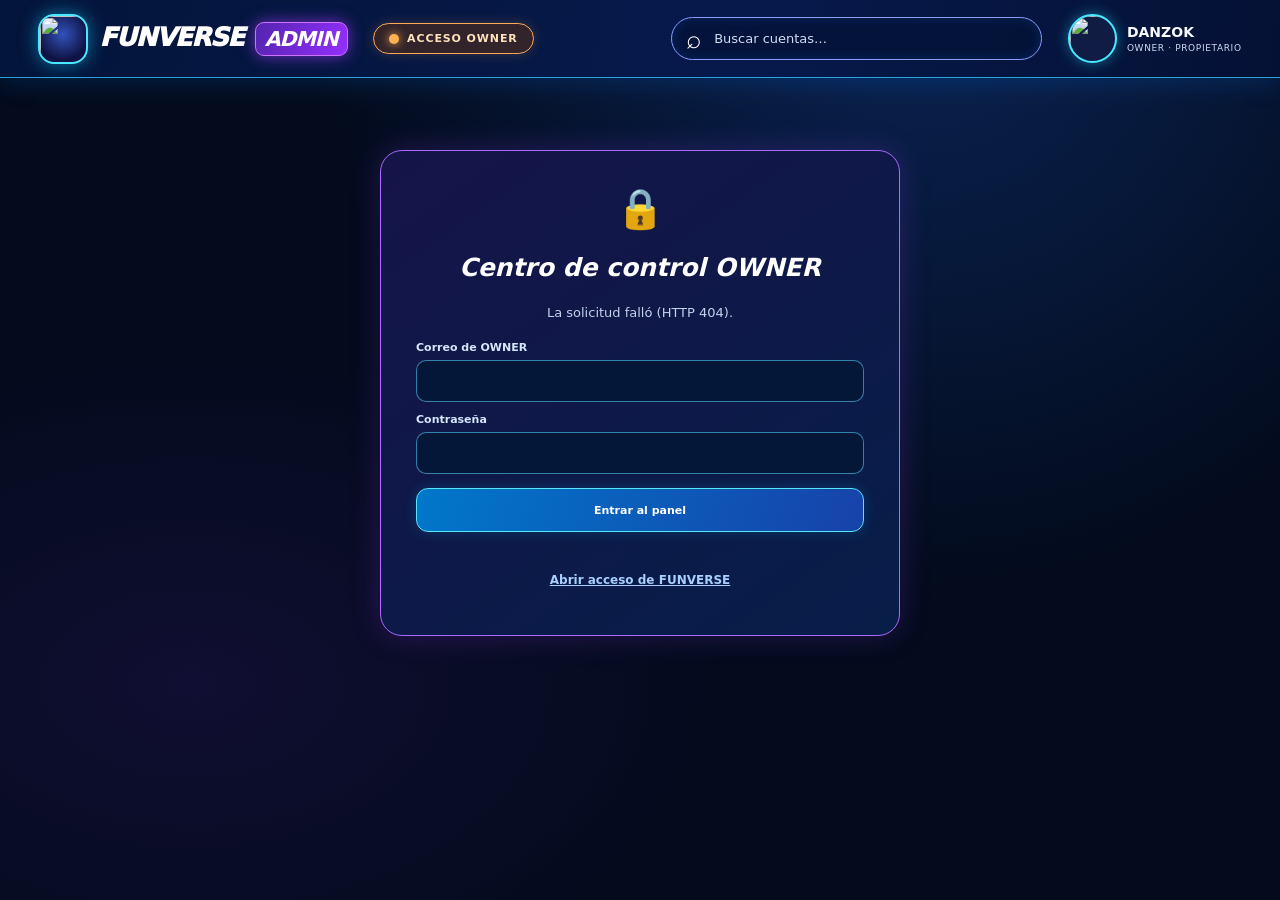
==== admin.html @ 1fafbb7d "Add files via upload" ====
<!doctype html>
<html lang="es">
<head>
  <meta charset="utf-8">
  <meta name="viewport" content="width=device-width, initial-scale=1">
  <meta name="theme-color" content="#071a3a">
  <meta name="description" content="Centro de control privado de FUNVERSE.">
  <title>FUNVERSE ADMIN · Centro de control</title>
  <link rel="icon" href="/assets/funverse-astronaut.svg" type="image/svg+xml">
  <link rel="stylesheet" href="/adminpanelstyle.css">
</head>
<body class="admin-shell">
  <div class="admin-app">
    <header class="admin-topbar">
      <a class="admin-brand" href="/" aria-label="Volver a FUNVERSE">
        <img class="admin-brand-icon" src="/assets/funverse-astronaut.svg" alt="">
        <span class="admin-brand-name">FUNVERSE <b>ADMIN</b></span>
      </a>
      <span class="admin-live-badge" id="admin-live-badge" data-state="locked"><i></i><span id="admin-top-status">ACCESO OWNER</span></span>
      <label class="admin-search"><span aria-hidden="true">⌕</span><input id="admin-search" type="search" placeholder="Buscar cuentas…" autocomplete="off" aria-label="Buscar jugadores"></label>
      <div class="admin-user-chip"><img id="admin-owner-avatar" src="/assets/funverse-astronaut.svg" alt=""><span><b id="admin-owner-name">DANZOK</b><small>OWNER · PROPIETARIO</small></span></div>
    </header>

    <section class="admin-gate" id="admin-gate" hidden>
      <span class="admin-gate-icon" aria-hidden="true">🔒</span>
      <h1>Centro de control OWNER</h1>
      <p id="admin-gate-message">Inicia sesión con la única cuenta propietaria de esta instalación.</p>
      <form class="admin-login-form" id="admin-login-form">
        <label>Correo de OWNER<input name="email" type="email" autocomplete="username" required></label>
        <label>Contraseña<input name="password" type="password" autocomplete="current-password" required></label>
        <label id="admin-login-code-row" hidden>Código de verificación<input name="otp" inputmode="numeric" autocomplete="one-time-code" pattern="[0-9]{6}" maxlength="6"></label>
        <button class="admin-primary-button" type="submit">Entrar al panel</button>
        <p class="admin-login-status" id="admin-login-status" role="status" aria-live="polite"></p>
      </form>
      <a class="admin-back-link" href="/#account-dialog">Abrir acceso de FUNVERSE</a>
    </section>

    <div id="admin-content" hidden>
      <aside class="admin-sidebar">
        <div class="admin-sidebar-logo"><img src="/assets/funverse-astronaut.svg" alt=""><span>FUNVERSE<br><b>CONTROL CENTER</b></span></div>
        <nav class="admin-nav" aria-label="Secciones del panel">
          <button class="is-active" data-admin-jump="overview" type="button"><span>⌂</span> Panel principal</button>
          <button data-admin-jump="players" type="button"><span>♙</span> Jugadores</button>
          <button data-admin-jump="games" type="button"><span>▤</span> Juegos</button>
          <button data-admin-jump="moderation" type="button"><span>⬡</span> Moderación</button>
          <button data-admin-jump="economy" type="button"><span>✦</span> Recompensas</button>
          <button data-admin-jump="events" type="button"><span>⚡</span> Eventos</button>
          <button data-admin-jump="settings" type="button"><span>⚙</span> Apariencia</button>
          <button data-admin-jump="ai" type="button"><span>✧</span> FUNSISTANT</button>
        </nav>
        <div class="admin-sidebar-footer"><span class="admin-sidebar-pulse"></span> Esta instalación es local.<br><small>Solo OWNER puede editarla.</small></div>
      </aside>

      <main class="admin-main">
        <section class="admin-dashboard-section" id="overview">
          <article class="admin-hero-card">
            <div class="admin-hero-copy"><span class="admin-eyebrow">PANEL PRIVADO · NIVEL OWNER</span><h1>Centro de<br><span>control.</span></h1><p>¡Administra tu universo!</p><div class="admin-hero-status" id="admin-status" role="status" aria-live="polite">Verificando la cuenta propietaria…</div></div>
            <span class="admin-hero-orbit" aria-hidden="true">✦</span><img class="admin-hero-avatar" id="admin-hero-avatar" src="/assets/danzok-avatar.png" alt="Avatar de OWNER">
          </article>
          <div class="admin-stat-grid">
            <article class="admin-stat-card"><span>CUENTAS REGISTRADAS</span><b id="admin-users-count">—</b><small id="admin-player-section-count">Cuentas de esta instalación</small></article>
            <article class="admin-stat-card stat-purple"><span>CUENTAS SUSPENDIDAS</span><b id="admin-banned-count">—</b><small>Solo OWNER puede moderar</small></article>
            <article class="admin-stat-card"><span>SITIO WEB</span><b id="admin-site-state">Comprobando</b><small id="admin-web-detail">Node · puerto 3000 · local</small></article>
            <article class="admin-stat-card stat-purple"><span>FUNSISTANT</span><b id="admin-ai-state">Comprobando</b><small id="admin-model-name">FUN 2.1 UNIVERSE</small></article>
          </div>
          <div class="admin-overview-grid">
            <article class="admin-panel-card">
              <div class="admin-panel-title"><span>◉</span><div><h2>Estado de servicios</h2><small>Conexiones locales</small></div></div>
              <div class="admin-health-row"><span class="admin-health-icon">🌐</span><span><b>FUNVERSE</b><small id="admin-web-detail-copy">Servidor local · 127.0.0.1:3000</small></span><i class="admin-health-dot" id="admin-health-dot" data-state="offline"></i></div>
              <div class="admin-health-row"><span class="admin-health-icon">🤖</span><span><b>FUNSISTANT</b><small id="admin-ai-detail">El motor se inicia al usar el chat para evitar congelar la página.</small></span><i class="admin-health-dot" id="admin-ai-health-dot" data-state="offline"></i></div>
              <p class="admin-honesty-note" id="admin-bridge-detail">127.0.0.1:9931 · conexión local</p>
            </article>
            <article class="admin-panel-card admin-quick-card">
              <div class="admin-panel-title"><span>⚡</span><div><h2>Accesos rápidos</h2><small>Herramientas de OWNER</small></div></div>
              <button class="admin-quick-action" data-admin-jump="events" type="button"><span>📣</span> Lanzar anuncio o evento</button>
              <button class="admin-quick-action" data-admin-jump="players" type="button"><span>🛡️</span> Administrar cuentas</button>
              <button class="admin-quick-action" data-admin-jump="ai" type="button"><span>🤖</span> Editar FUNSISTANT</button>
            </article>
            <article class="admin-panel-card admin-active-event">
              <div class="admin-panel-title"><span>✦</span><div><h2>ADMIN ABUSE</h2><small>Evento manual</small></div><span class="admin-event-badge" id="admin-event-badge" data-state="idle">EN ESPERA</span></div>
              <div class="admin-active-event-body"><span class="admin-event-planet" aria-hidden="true">🪐</span><div><b>Evento de FUNVERSE</b><p id="admin-active-event-description">Lanza una sesión cuando quieras desde Eventos.</p></div><button class="admin-outline-button" data-admin-jump="events" type="button">Abrir eventos →</button></div>
            </article>
          </div>
        </section>

        <section class="admin-dashboard-section admin-section" id="players">
          <div class="admin-section-heading"><div><span class="admin-eyebrow">COMUNIDAD FUNVERSE</span><h2>Jugadores</h2></div><span class="admin-section-count" id="admin-player-section-count-copy">Cuentas locales</span></div>
          <article class="admin-panel-card"><div class="admin-panel-title"><span>♙</span><div><h3>Cuentas registradas</h3><small>Puedes suspender o reactivar cuentas desde aquí.</small></div></div><div class="admin-users-list" id="admin-users-list"></div><p class="admin-card-status" id="admin-users-status" role="status" aria-live="polite"></p></article>
        </section>

        <section class="admin-dashboard-section admin-section" id="games">
          <div class="admin-section-heading"><div><span class="admin-eyebrow">MUNDOS DISPONIBLES</span><h2>Juegos</h2></div></div>
          <div class="admin-game-grid"><a href="/#jenga"><span>🧱</span><b>Jenga Cósmico</b><small>Física estable</small></a><a href="/#gato"><span>⭕</span><b>Gato Galáctico</b><small>Estrategia</small></a><a href="/#bloques"><span>🟦</span><b>Bloques Estelares</b><small>Rompecabezas</small></a></div>
        </section>

        <section class="admin-dashboard-section admin-section" id="moderation">
          <div class="admin-section-heading"><div><span class="admin-eyebrow">SEGURIDAD Y BIENESTAR</span><h2>Moderación</h2></div></div>
          <article class="admin-panel-card admin-moderation-note"><span aria-hidden="true">🛡️</span><div><b>Moderación de cuentas locales</b><p>Suspende una cuenta desde Jugadores. La sesión se revoca en esta instalación. No se escanean rostros ni se envían datos a terceros.</p></div><button class="admin-outline-button" data-admin-jump="players" type="button">Ver cuentas →</button></article>
        </section>

        <section class="admin-dashboard-section admin-section" id="economy">
          <div class="admin-section-heading"><div><span class="admin-eyebrow">PROGRESO LOCAL</span><h2>Recompensas</h2></div></div>
          <article class="admin-panel-card admin-economy-note"><span class="admin-detail-icon" aria-hidden="true">✦</span><div><b>Pasaporte y puntos</b><p>Las misiones y recompensas se guardan en el navegador del jugador. No se muestran cifras globales inventadas.</p></div><a class="admin-outline-button" href="/#pasaporte">Abrir pasaporte →</a></article>
        </section>

        <section class="admin-dashboard-section admin-section" id="events">
          <div class="admin-section-heading"><div><span class="admin-eyebrow">EN DIRECTO</span><h2>Eventos y anuncios</h2></div></div>
          <div class="admin-event-grid">
            <article class="admin-panel-card">
              <div class="admin-panel-title"><span>⚡</span><div><h3>ADMIN ABUSE</h3><small>Activa manualmente una sesión</small></div></div>
              <label>Duración<select id="admin-event-duration"><option value="30">30 minutos</option><option value="60" selected>60 minutos</option><option value="90">90 minutos</option></select></label>
              <label>Efecto<select id="admin-event-effect"><option value="confetti">Lluvia de confeti</option><option value="rainbow">Mundo arcoíris</option><option value="big-head">Cabezas grandes</option><option value="spotlight">Luces de fiesta</option><option value="low-gravity">Gravedad lunar</option><option value="super-speed">Supervelocidad</option><option value="giant">Modo gigante</option><option value="mini">Modo mini</option><option value="meteor">Lluvia de meteoros</option><option value="bouncy">Mundo saltarín</option><option value="ufo">Visita OVNI</option><option value="pet-parade">Desfile de mascotas</option><option value="reverse-gravity">Gravedad invertida</option><option value="party-chaos">Caos de fiesta</option><option value="points-rain">Lluvia de puntos</option></select></label>
              <p id="admin-active-event-description-copy">El aviso global de inicio aparece durante 10 segundos.</p>
              <div class="admin-actions"><button class="admin-primary-button" id="admin-event-run" type="button">Iniciar ahora ✦</button><button class="admin-secondary-button" id="admin-event-weekly" type="button">Pausar horario semanal</button></div>
              <p class="admin-card-status" id="admin-event-status" role="status" aria-live="polite">Cargando evento…</p>
            </article>
            <article class="admin-panel-card">
              <div class="admin-panel-title"><span>📣</span><div><h3>Mensaje global</h3><small>El remitente siempre aparece como DANZOK</small></div></div>
              <p>El aviso aparece 10 segundos en las páginas abiertas.</p>
              <label>Mensaje<textarea id="admin-announcement-body" maxlength="260" rows="4" placeholder="Escribe un mensaje para la comunidad…"></textarea></label>
              <div class="admin-actions"><button class="admin-primary-button" id="admin-announcement-publish" type="button">Publicar ↗</button><button class="admin-secondary-button" id="admin-announcement-clear" type="button">Retirar</button></div>
              <p class="admin-card-status" id="admin-announcement-status" role="status" aria-live="polite"></p>
            </article>
          </div>
        </section>

        <section class="admin-dashboard-section admin-section" id="settings">
          <div class="admin-section-heading"><div><span class="admin-eyebrow">PERSONALIZA EL UNIVERSO</span><h2>Apariencia y controles</h2></div></div>
          <article class="admin-panel-card">
            <div class="admin-panel-title"><span>🪐</span><div><h3>Temporada</h3><small>Elige el tema y el mensaje de inicio.</small></div></div>
            <div class="admin-settings-grid">
              <label>Tema<select id="admin-season-month"><option value="auto">Automático · según el mes</option><option value="0">Enero · Reyes Magos</option><option value="1">Febrero · Corazones</option><option value="2">Marzo · Primavera</option><option value="3">Abril · Búsqueda espacial</option><option value="4">Mayo · Aventuras en familia</option><option value="5">Junio · Verano y palmera</option><option value="6">Julio · Universo de verano</option><option value="7">Agosto · Regreso a la Academia</option><option value="8">Septiembre · México</option><option value="9">Octubre · Halloween</option><option value="10">Noviembre · Día de Muertos</option><option value="11">Diciembre · Navidad</option></select></label>
              <label>Título principal<input id="admin-hero-title" maxlength="80"></label>
              <label>Texto de inicio<input id="admin-hero-tagline" maxlength="160"></label>
              <label class="admin-check"><input id="admin-parental-enabled" type="checkbox"> Activar límite diario local</label>
              <label>Tiempo máximo por día<select id="admin-daily-limit"><option value="30">30 minutos</option><option value="60">60 minutos</option><option value="90">90 minutos</option><option value="120">120 minutos</option></select></label>
            </div>
            <p>Estos controles se guardan en esta instalación local y no sustituyen los controles del sistema o de Roblox.</p>
            <div class="admin-actions"><button class="admin-primary-button" id="admin-site-save" type="button">Guardar apariencia ✦</button></div>
            <p class="admin-card-status" id="admin-site-status" role="status" aria-live="polite"></p>
          </article>
        </section>

        <section class="admin-dashboard-section admin-section" id="ai">
          <div class="admin-section-heading"><div><span class="admin-eyebrow">ASISTENTE LOCAL</span><h2>FUNSISTANT</h2></div><a class="admin-outline-button" href="http://127.0.0.1:9931/" target="_blank" rel="noopener noreferrer">Abrir servidor local ↗</a></div>
          <div class="admin-settings-grid">
            <article class="admin-panel-card">
              <div class="admin-panel-title"><span>🤖</span><div><h3>Modelo y perfil</h3><small>Los perfiles cambian instrucciones. Los pesos GGUF se administran en assets.</small></div></div>
              <label>Perfil<select id="admin-ai-profile"><option value="fun-1.0">FUN 1.0</option><option value="fun-2.1-universe">FUN 2.1 UNIVERSE</option></select></label>
              <label>Archivo GGUF<select id="admin-ai-model-file"></select></label>
              <p id="admin-ai-config-note" class="admin-honesty-note">FUN 1.0 y FUN 2.1 son perfiles; para un modelo distinto hace falta otro archivo GGUF.</p>
            </article>
            <article class="admin-panel-card">
              <div class="admin-panel-title"><span>✎</span><div><h3>Personalidad e instrucciones</h3><small>Se aplican a las próximas respuestas.</small></div></div>
              <label for="admin-ai-instructions">Instrucciones de FUNSISTANT</label>
              <textarea id="admin-ai-instructions" maxlength="24000" rows="10"></textarea>
              <div class="admin-actions"><button class="admin-primary-button" id="admin-ai-save" type="button">Guardar instrucciones</button><button class="admin-secondary-button" id="admin-ai-apply" type="button">Guardar y cambiar modelo</button></div>
              <p class="admin-card-status" id="admin-ai-save-status" role="status" aria-live="polite"></p>
            </article>
          </div>
        </section>

        <footer class="admin-section-heading"><a class="admin-back-link" href="/">← Volver a FUNVERSE</a><a class="admin-back-link" href="/chat.html">Abrir chat con FUNSISTANT →</a></footer>
      </main>
    </div>
  </div>
  <script src="/admin.js" defer></script>
</body>
</html>
---- adminpanelstyle.css ----
/* FUNVERSE Admin — neon space control center */
:root {
  --admin-bg: #030b1c;
  --admin-panel: rgba(7, 27, 68, .94);
  --admin-panel-soft: rgba(12, 39, 91, .84);
  --admin-line: rgba(62, 206, 255, .65);
  --admin-cyan: #49e9ff;
  --admin-blue: #168dff;
  --admin-purple: #a348ff;
  --admin-text: #f7f9ff;
  --admin-muted: #b6c9e7;
  --admin-green: #47ff90;
  --admin-shadow: 0 0 25px rgba(0, 198, 255, .18), inset 0 0 22px rgba(22, 126, 255, .08);
}

html { scroll-behavior: smooth; }
body.admin-shell {
  min-width: 320px;
  min-height: 100vh;
  margin: 0;
  color: var(--admin-text);
  background:
    radial-gradient(ellipse at 72% 0%, rgba(22, 79, 180, .35), transparent 38rem),
    radial-gradient(ellipse at 15% 76%, rgba(76, 26, 150, .18), transparent 34rem),
    var(--admin-bg);
  font-family: Inter, "Segoe UI", system-ui, sans-serif;
}
.admin-shell *, .admin-shell *::before, .admin-shell *::after { box-sizing: border-box; }
.admin-app { min-height: 100vh; }
.admin-topbar {
  position: sticky;
  z-index: 20;
  top: 0;
  display: flex;
  min-height: 78px;
  align-items: center;
  gap: clamp(12px, 2vw, 30px);
  padding: 10px clamp(16px, 3vw, 42px);
  border-bottom: 1px solid rgba(45, 200, 255, .8);
  background: linear-gradient(100deg, rgba(4, 21, 59, .98), rgba(7, 25, 76, .97) 58%, rgba(5, 17, 52, .98));
  box-shadow: 0 5px 24px rgba(0, 121, 255, .19);
}
.admin-brand { display: inline-flex; flex: 0 0 auto; align-items: center; gap: 11px; color: white; text-decoration: none; }
.admin-brand-icon {
  display: grid; width: 50px; height: 50px; place-items: center; border: 2px solid var(--admin-cyan); border-radius: 16px;
  color: #fff; background: radial-gradient(circle at 50% 40%, #3152bb, #101444 70%); box-shadow: 0 0 18px #08cfff88; font-size: 27px;
}
.admin-brand-name { font-size: clamp(18px, 2vw, 29px); font-style: italic; font-weight: 950; letter-spacing: -.04em; white-space: nowrap; }
.admin-brand-name b { display: inline-block; margin-left: 3px; padding: 4px 9px; border: 1px solid #cf72ff; border-radius: 9px; color: white; background: linear-gradient(110deg, #5424ae, #952fff); box-shadow: 0 0 15px #a138ffb0; font-size: .8em; }
.admin-live-badge { display: inline-flex; flex: 0 0 auto; align-items: center; gap: 8px; padding: 8px 15px; border: 1px solid #4aff8c; border-radius: 30px; color: white; background: #0b552d8c; box-shadow: 0 0 15px #34ff7955; font-size: 11px; font-weight: 850; letter-spacing: .08em; }
.admin-live-badge i, .admin-sidebar-pulse { width: 10px; height: 10px; border-radius: 50%; background: var(--admin-green); box-shadow: 0 0 12px var(--admin-green); }
.admin-search { display: flex; width: min(390px, 29vw); min-width: 180px; height: 43px; align-items: center; gap: 10px; margin-left: auto; padding: 0 14px; border: 1px solid #8c9cff; border-radius: 26px; background: rgba(3, 18, 53, .7); box-shadow: inset 0 0 12px #137dff30; }
.admin-search span { color: #fff; font-size: 26px; line-height: 1; }
.admin-search input { width: 100%; min-width: 0; border: 0; outline: 0; color: white; background: transparent; font: inherit; font-size: 13px; }
.admin-search input::placeholder { color: #d2ddf3; }
.admin-user-chip { display: flex; flex: 0 0 auto; align-items: center; gap: 10px; }
.admin-user-chip img { width: 49px; height: 49px; border: 2px solid var(--admin-cyan); border-radius: 50%; background: #101c43; object-fit: cover; box-shadow: 0 0 14px #20dfff6e; }
.admin-user-chip span { display: grid; gap: 3px; }
.admin-user-chip b { font-size: 14px; }
.admin-user-chip small { color: #d1d9f4; font-size: 9px; letter-spacing: .07em; }

.admin-sidebar {
  position: fixed;
  z-index: 10;
  top: 78px;
  bottom: 0;
  left: 0;
  display: flex;
  width: 250px;
  flex-direction: column;
  padding: 20px 13px 14px;
  overflow-y: auto;
  border-right: 1px solid #22beff77;
  border-top-right-radius: 24px;
  background: linear-gradient(180deg, rgba(5, 25, 70, .98), rgba(4, 14, 42, .98));
  box-shadow: 8px 0 30px #00102c6e, inset -1px 0 15px #00bfff12;
}
.admin-sidebar-logo { display: flex; min-height: 93px; align-items: center; justify-content: center; gap: 10px; margin-bottom: 14px; color: white; font-size: 15px; font-style: italic; font-weight: 950; line-height: 1.25; }
.admin-sidebar-logo img { width: 73px; height: 73px; filter: drop-shadow(0 0 11px #22d7ff); }
.admin-sidebar-logo b { color: #8beeff; font-size: 9px; letter-spacing: .12em; }
.admin-nav { display: grid; gap: 5px; }
.admin-nav button { display: flex; width: 100%; min-height: 49px; align-items: center; gap: 14px; padding: 9px 13px; border: 1px solid transparent; border-bottom-color: #7daaff2e; border-radius: 12px; color: #e9f0ff; background: transparent; cursor: pointer; text-align: left; font: inherit; font-size: 14px; font-weight: 760; transition: .18s ease; }
.admin-nav button span { display: grid; width: 27px; flex: 0 0 27px; place-items: center; font-size: 22px; filter: drop-shadow(0 0 5px #80dfff); }
.admin-nav button:hover { border-color: #41dfff88; background: #0d3c7a88; }
.admin-nav button.is-active { border-color: var(--admin-cyan); color: white; background: linear-gradient(100deg, #00a8f28c, #712aff9c); box-shadow: 0 0 15px #16ccff99, inset 0 0 10px #ffffff18; }
.admin-sidebar-footer { margin-top: auto; padding: 20px 7px 4px; color: #bcd2f3; font-size: 10px; line-height: 1.8; }
.admin-sidebar-footer small { padding-left: 19px; color: #7fa6d4; }
.admin-sidebar-pulse { display: inline-block; margin-right: 8px; vertical-align: -1px; }

.admin-main { width: calc(100% - 250px); min-height: calc(100vh - 78px); margin-left: 250px; padding: 24px clamp(18px, 2.4vw, 38px) 65px; }
.admin-dashboard-section { width: min(1450px, 100%); margin: 0 auto; scroll-margin-top: 92px; }
.admin-dashboard-section[hidden] { display: none !important; }
.admin-hero-card { position: relative; display: flex; min-height: 235px; align-items: center; justify-content: space-between; overflow: hidden; padding: 27px clamp(25px, 4vw, 65px); border: 1px solid #21bfff; border-radius: 22px; background: radial-gradient(ellipse at 82% 70%, #143f99 0, transparent 29%), radial-gradient(ellipse at 20% 20%, #102c75 0, transparent 38%), linear-gradient(110deg, #061e4b 0%, #0a2c73 52%, #10134a 100%); box-shadow: var(--admin-shadow); }
.admin-hero-card::before, .admin-hero-card::after { position: absolute; content: "✦　·　✧　 ·　✦　 ·　✧"; color: #d9eeff; opacity: .65; pointer-events: none; }
.admin-hero-card::before { top: 24px; right: 20px; font-size: 20px; }
.admin-hero-card::after { right: 40%; bottom: 20px; color: #69eaff; font-size: 15px; }
.admin-hero-copy { position: relative; z-index: 2; }
.admin-eyebrow { color: #87edff; font-size: 10px; font-weight: 900; letter-spacing: .14em; }
.admin-hero-copy h1 { margin: 10px 0 5px; color: white; font-size: clamp(36px, 5vw, 68px); font-style: italic; font-weight: 1000; letter-spacing: -.055em; line-height: .95; text-shadow: 0 4px 0 #177bea, 0 0 23px #34caff92; }
.admin-hero-copy h1 span { color: #d6f8ff; text-shadow: 0 3px 0 #7435ff, 0 0 24px #3ccfffad; }
.admin-hero-copy p { margin: 12px 0 0; color: #e1eeff; font-size: clamp(14px, 1.6vw, 20px); font-weight: 650; font-style: italic; }
.admin-hero-status { width: fit-content; max-width: 100%; margin-top: 13px; padding: 6px 10px; border: 1px solid #64dcff7a; border-radius: 20px; color: #c5f4ff; background: #031742a6; font-size: 10px; }
.admin-hero-avatar { position: absolute; right: clamp(30px, 7vw, 110px); bottom: -42px; width: clamp(190px, 23vw, 300px); height: clamp(235px, 27vw, 345px); object-fit: contain; object-position: bottom; filter: drop-shadow(0 0 19px #20bfff74); }
.admin-hero-orbit { position: absolute; top: 52px; right: 22%; color: #82eaff; font-size: 29px; text-shadow: 0 0 16px white; }

.admin-stat-grid { display: grid; grid-template-columns: repeat(4, minmax(0, 1fr)); gap: 13px; margin: 16px 0; }
.admin-stat-card { position: relative; min-height: 116px; display: flex; flex-direction: column; justify-content: center; overflow: hidden; padding: 15px 20px; border: 1px solid var(--admin-line); border-radius: 18px; background: linear-gradient(135deg, #0758a9, #081b50 72%); box-shadow: 0 0 17px #0cbcff35, inset 0 0 19px #28baff14; }
.admin-stat-card::after { position: absolute; top: -36px; right: -25px; width: 105px; height: 105px; border: 1px solid #65eaff42; border-radius: 50%; content: ""; box-shadow: 0 0 0 15px #1ebcff0d, 0 0 0 31px #1ebcff08; }
.admin-stat-card.stat-purple { border-color: #c65bff; background: linear-gradient(135deg, #5214a6, #15154b 76%); box-shadow: 0 0 18px #ab42ff43, inset 0 0 19px #ba4fff14; }
.admin-stat-card span { position: relative; z-index: 1; color: #d7edff; font-size: 10px; font-weight: 900; letter-spacing: .065em; }
.admin-stat-card b { position: relative; z-index: 1; margin: 5px 0 0; color: white; font-size: clamp(27px, 3vw, 43px); font-style: italic; line-height: 1; text-shadow: 0 0 15px #cbe9ff55; }
.admin-stat-card small { position: relative; z-index: 1; margin-top: 5px; color: #b8d2f3; font-size: 10px; }
.admin-overview-grid { display: grid; grid-template-columns: minmax(0, 1.35fr) minmax(250px, .8fr); gap: 14px; }
.admin-panel-card { min-width: 0; padding: 19px; border: 1px solid var(--admin-line); border-radius: 19px; background: linear-gradient(145deg, rgba(8, 31, 78, .97), rgba(6, 19, 54, .97)); box-shadow: var(--admin-shadow); }
.admin-panel-title { display: flex; align-items: center; gap: 11px; margin: -2px -2px 14px; padding-bottom: 11px; border-bottom: 1px solid #63bfff52; }
.admin-panel-title > span:first-child { color: #73f2ff; font-size: 24px; filter: drop-shadow(0 0 9px #28dfff); }
.admin-panel-title h2, .admin-panel-title h3 { margin: 0; color: white; font-size: clamp(15px, 1.6vw, 20px); font-style: italic; font-weight: 950; letter-spacing: .015em; }
.admin-health-row { display: flex; align-items: center; gap: 12px; padding: 10px 4px; }
.admin-health-row + .admin-health-row { border-top: 1px solid #719ddd2a; }
.admin-health-row > span:last-child { display: grid; gap: 4px; }
.admin-health-row b { font-size: 13px; }
.admin-health-row small { color: var(--admin-muted); font-size: 10px; }
.admin-health-dot { width: 13px; height: 13px; flex: 0 0 13px; border-radius: 50%; background: #ffd04f; box-shadow: 0 0 12px #ffd04f; }
.admin-health-dot[data-state="online"] { background: var(--admin-green); box-shadow: 0 0 12px var(--admin-green); }
.admin-health-dot[data-state="offline"] { background: #ff536e; box-shadow: 0 0 12px #ff536e; }
.admin-health-icon { display: grid; width: 25px; place-items: center; font-size: 20px; }
.admin-honesty-note { margin: 9px 0 0; color: #9ebbe1; font-size: 10px; line-height: 1.6; }
.admin-quick-card { display: grid; grid-template-columns: 1fr 1fr; gap: 9px; align-content: start; }
.admin-quick-card .admin-panel-title { grid-column: 1 / -1; }
.admin-quick-action { min-height: 59px; display: flex; align-items: center; gap: 9px; padding: 10px; border: 1px solid #37ceff; border-radius: 13px; color: white; background: linear-gradient(120deg, #075ba9, #112d73); box-shadow: 0 0 12px #18cfff25; cursor: pointer; font: inherit; font-size: 11px; font-weight: 850; text-align: left; }
.admin-quick-action:hover { transform: translateY(-1px); box-shadow: 0 0 18px #19d7ff72; }
.admin-quick-action span { font-size: 21px; }
.admin-active-event { margin-top: 14px; padding-bottom: 13px; }
.admin-active-event .admin-panel-title { margin-bottom: 10px; }
.admin-event-badge { margin-left: auto; padding: 6px 11px; border: 1px solid #ffd261; border-radius: 18px; color: #ffe89d; background: #88600035; font-size: 9px; font-style: normal; font-weight: 900; }
.admin-event-badge[data-state="active"] { border-color: #51ff9a; color: #a4ffbd; background: #0e773d60; box-shadow: 0 0 12px #4aff8a53; }
.admin-active-event-body { display: flex; align-items: center; gap: 15px; }
.admin-event-planet { display: grid; width: 94px; height: 75px; flex: 0 0 94px; place-items: center; border-radius: 50%; background: radial-gradient(circle, #164bcc, #071643 70%); font-size: 49px; filter: drop-shadow(0 0 14px #4bcfff); }
.admin-active-event-body > div:nth-child(2) { flex: 1; }
.admin-active-event-body b { color: #fff; font-size: 17px; font-style: italic; }
.admin-active-event-body p { margin: 6px 0 0; color: #c0d5f2; font-size: 11px; }

.admin-section { padding-top: 34px; }
.admin-section-heading { display: flex; align-items: end; justify-content: space-between; gap: 16px; margin: 0 0 13px; }
.admin-section-heading h2 { margin: 4px 0 0; color: #fff; font-size: clamp(26px, 3vw, 38px); font-style: italic; font-weight: 950; text-shadow: 0 0 15px #24beff5c; }
.admin-section-count { padding: 7px 11px; border: 1px solid #4ccfff72; border-radius: 20px; color: #c5f4ff; background: #06204e; font-size: 10px; }
.admin-panel-card > p { color: #bdd0e9; font-size: 12px; line-height: 1.6; }
.admin-users-list { display: grid; gap: 8px; margin-top: 13px; }
.admin-user-row { display: flex; min-height: 70px; align-items: center; gap: 12px; padding: 9px 12px; border: 1px solid #5baaff56; border-radius: 14px; background: linear-gradient(100deg, #0a3671a8, #091a47); }
.admin-user-row[hidden] { display: none !important; }
.admin-user-row img { width: 49px; height: 49px; flex: 0 0 49px; border: 1px solid var(--admin-cyan); border-radius: 50%; background: #11254c; object-fit: cover; }
.admin-user-identity { display: grid; min-width: 0; flex: 1; gap: 3px; }
.admin-user-identity b { overflow: hidden; color: #fff; font-size: 13px; text-overflow: ellipsis; white-space: nowrap; }
.admin-user-identity small { overflow: hidden; color: #a9c5e9; font-size: 10px; text-overflow: ellipsis; white-space: nowrap; }
.admin-user-identity .admin-user-active { color: #6effa1; }
.admin-user-identity .admin-user-banned { color: #ff9cab; }
.admin-empty { padding: 17px; border: 1px dashed #53cfff77; border-radius: 12px; color: var(--admin-muted); text-align: center; }
.admin-primary-button, .admin-secondary-button, .admin-ban-button, .admin-outline-button { display: inline-flex; min-height: 40px; align-items: center; justify-content: center; gap: 7px; padding: 9px 15px; border: 1px solid #54e7ff; border-radius: 12px; color: white; background: linear-gradient(110deg, #0078ca, #1742aa); box-shadow: 0 0 13px #00bfff2d; cursor: pointer; text-decoration: none; font: inherit; font-size: 11px; font-weight: 850; }
.admin-primary-button:hover, .admin-secondary-button:hover, .admin-outline-button:hover { filter: brightness(1.16); box-shadow: 0 0 17px #18d3ff77; }
.admin-secondary-button { border-color: #b87bff; background: linear-gradient(110deg, #5024ac, #7316a7); }
.admin-ban-button { min-height: 34px; border-color: #ff6686; background: #791831; font-size: 10px; }
.admin-outline-button { border-color: #a578ff; background: #371c79; white-space: nowrap; }
.admin-actions { display: flex; flex-wrap: wrap; gap: 9px; margin-top: 14px; }
.admin-card-status { min-height: 17px; margin: 10px 0 0; padding: 9px 11px; border: 1px solid #41bfff32; border-radius: 10px; color: #bdeeff; background: #031431; font-size: 10px; line-height: 1.45; }
.admin-card-status[data-state="error"] { border-color: #ff7188a8; color: #ffbdc8; background: #3a1223; }
.admin-server-details { display: grid; grid-template-columns: repeat(2, minmax(0, 1fr)); gap: 17px; }
.admin-server-details > div { display: grid; grid-template-columns: 42px 1fr; align-items: center; gap: 4px 10px; padding: 15px; border: 1px solid #46d2ff62; border-radius: 14px; background: #092658; }
.admin-detail-icon { grid-row: span 2; color: #6eeaff; font-size: 26px; }
.admin-server-details b { font-size: 12px; }
.admin-server-details small { color: var(--admin-muted); font-size: 10px; }
.admin-server-details > p { grid-column: 1 / -1; margin: 0; }
.admin-game-grid { display: grid; grid-template-columns: repeat(3, minmax(0, 1fr)); gap: 12px; }
.admin-game-grid a { display: grid; min-height: 112px; align-content: center; justify-items: center; gap: 6px; padding: 13px; border: 1px solid #49d4ff; border-radius: 16px; color: white; background: linear-gradient(145deg, #0a4381, #11174d); box-shadow: var(--admin-shadow); text-align: center; text-decoration: none; }
.admin-game-grid a:hover { transform: translateY(-2px); box-shadow: 0 0 19px #23d6ff69; }
.admin-game-grid a span { font-size: 27px; }
.admin-game-grid a b { font-size: 12px; }
.admin-game-grid a small { color: var(--admin-muted); font-size: 10px; }
.admin-moderation-note, .admin-economy-note { display: flex; align-items: center; gap: 16px; }
.admin-moderation-note > span, .admin-economy-note > .admin-detail-icon { font-size: 35px; }
.admin-moderation-note > div, .admin-economy-note > div { flex: 1; }
.admin-moderation-note b, .admin-economy-note b { color: white; font-size: 14px; }
.admin-moderation-note p, .admin-economy-note p { margin: 6px 0 0; color: var(--admin-muted); font-size: 11px; line-height: 1.6; }
.admin-event-grid, .admin-settings-grid { display: grid; grid-template-columns: repeat(2, minmax(0, 1fr)); align-items: start; gap: 14px; }
.admin-panel-card label { display: grid; gap: 6px; margin-top: 13px; color: #d6e6fa; font-size: 11px; font-weight: 700; }
.admin-panel-card input:not([type="checkbox"]), .admin-panel-card textarea, .admin-panel-card select { width: 100%; min-height: 40px; padding: 10px 12px; border: 1px solid #4bbdeca3; border-radius: 10px; outline: none; color: white; background: #041738; font: inherit; font-size: 12px; }
.admin-panel-card textarea { min-height: 78px; resize: vertical; }
.admin-panel-card input:focus, .admin-panel-card textarea:focus, .admin-panel-card select:focus { border-color: #a66cff; box-shadow: 0 0 0 3px #9e54ff30; }
.admin-panel-card select option { color: white; background: #071a3a; }
.admin-panel-card .admin-check { display: flex; align-items: center; gap: 9px; }
.admin-check input { width: 17px; height: 17px; accent-color: #40e4ff; }
.admin-gate { width: min(520px, 100%); margin: 8vh auto; padding: 35px; border: 1px solid #aa69ff; border-radius: 22px; background: linear-gradient(145deg, #151448, #071e49); box-shadow: 0 0 30px #a43dff38; text-align: center; }
.admin-gate[hidden], #admin-content[hidden] { display: none !important; }
.admin-gate-icon { font-size: 39px; }
.admin-gate h1 { color: #fff; font-size: 25px; font-style: italic; }
.admin-gate p { color: #c1d2ed; font-size: 13px; line-height: 1.6; }
.admin-gate-button, .admin-back-link { display: block; width: fit-content; margin: 13px auto; color: #fff; font-size: 12px; font-weight: 800; }
.admin-gate-button { padding: 11px 15px; border: 1px solid var(--admin-cyan); border-radius: 11px; background: #064e91; text-decoration: none; }
.admin-back-link { color: #a8cfff; }
.admin-login-form { display: grid; gap: 11px; margin: 18px auto 8px; text-align: left; }
.admin-login-form label { display: grid; gap: 6px; color: #d6e6fa; font-size: 11px; font-weight: 750; }
.admin-login-form input { width: 100%; min-height: 42px; padding: 10px 12px; border: 1px solid #4bbdeca3; border-radius: 10px; outline: none; color: white; background: #041738; font: inherit; font-size: 13px; }
.admin-login-form input:focus { border-color: #a66cff; box-shadow: 0 0 0 3px #9e54ff30; }
.admin-login-form .admin-primary-button { width: 100%; min-height: 44px; margin-top: 3px; }
.admin-login-status { min-height: 17px; margin: 0; color: #bdeeff; font-size: 11px; line-height: 1.45; text-align: center; }
.admin-login-status[data-state="error"] { color: #ffbdc8; }

@media (max-width: 1120px) {
  .admin-sidebar { width: 220px; }
  .admin-main { width: calc(100% - 220px); margin-left: 220px; padding-inline: 18px; }
  .admin-stat-grid { grid-template-columns: repeat(2, minmax(0, 1fr)); }
  .admin-hero-avatar { right: 18px; opacity: .82; }
  .admin-hero-copy { max-width: 65%; }
  .admin-live-badge { display: none; }
}
@media (max-width: 760px) {
  .admin-topbar { min-height: 68px; gap: 10px; padding: 8px 12px; }
  .admin-brand-icon { width: 40px; height: 40px; font-size: 22px; }
  .admin-brand-name { font-size: 17px; }
  .admin-brand-name b { padding: 3px 6px; }
  .admin-search { width: auto; min-width: 0; height: 38px; flex: 1; margin-left: auto; padding-inline: 9px; }
  .admin-search input { font-size: 11px; }
  .admin-search span { font-size: 22px; }
  .admin-user-chip { gap: 0; }
  .admin-user-chip img { width: 39px; height: 39px; }
  .admin-user-chip span { display: none; }
  .admin-sidebar { position: sticky; top: 68px; bottom: auto; width: 100%; height: auto; max-height: none; padding: 0 8px; overflow: visible; border: 0; border-bottom: 1px solid #2bcaff75; border-radius: 0; box-shadow: 0 6px 17px #020a20a6; }
  .admin-sidebar-logo, .admin-sidebar-footer { display: none; }
  .admin-nav { display: flex; gap: 4px; padding: 7px 0; overflow-x: auto; scrollbar-width: thin; }
  .admin-nav button { width: auto; min-width: max-content; min-height: 38px; gap: 6px; padding: 6px 9px; border: 1px solid #58cfff3b; border-radius: 10px; font-size: 10px; }
  .admin-nav button span { width: 19px; flex-basis: 19px; font-size: 15px; }
  .admin-main { width: 100%; min-height: calc(100vh - 112px); margin: 0; padding: 14px 12px 45px; }
  .admin-hero-card { min-height: 205px; padding: 22px 17px; }
  .admin-hero-copy { max-width: 72%; }
  .admin-hero-copy h1 { font-size: clamp(34px, 9vw, 53px); }
  .admin-hero-copy p { max-width: 240px; font-size: 13px; }
  .admin-hero-avatar { right: -14px; bottom: -21px; width: 175px; height: 220px; opacity: .68; }
  .admin-hero-orbit { right: 25%; top: 30px; }
  .admin-stat-grid { gap: 8px; margin: 10px 0; }
  .admin-stat-card { min-height: 94px; padding: 11px; border-radius: 14px; }
  .admin-stat-card span { font-size: 8px; }
  .admin-stat-card b { font-size: 27px; }
  .admin-stat-card small { font-size: 9px; }
  .admin-overview-grid, .admin-event-grid, .admin-settings-grid { grid-template-columns: 1fr; }
  .admin-quick-card { grid-template-columns: 1fr 1fr; }
  .admin-active-event-body { flex-wrap: wrap; }
  .admin-event-planet { width: 57px; height: 57px; flex-basis: 57px; font-size: 34px; }
  .admin-active-event-body b { font-size: 14px; }
  .admin-active-event-body > .admin-outline-button { margin-left: auto; }
  .admin-section { padding-top: 25px; }
  .admin-game-grid { grid-template-columns: repeat(2, minmax(0, 1fr)); }
  .admin-moderation-note, .admin-economy-note { align-items: flex-start; flex-wrap: wrap; }
  .admin-moderation-note > .admin-outline-button { margin-left: 48px; }
}
@media (max-width: 430px) {
  .admin-brand-name { font-size: 14px; }
  .admin-brand-icon { width: 34px; height: 34px; }
  .admin-search { max-width: 130px; }
  .admin-search input::placeholder { color: transparent; }
  .admin-hero-card { min-height: 185px; }
  .admin-hero-copy { max-width: 80%; }
  .admin-hero-avatar { right: -32px; width: 150px; opacity: .52; }
  .admin-hero-copy h1 { font-size: 32px; }
  .admin-panel-card { padding: 14px; }
  .admin-quick-action { min-height: 53px; padding: 8px; font-size: 10px; }
  .admin-server-details { grid-template-columns: 1fr; }
  .admin-server-details > p { grid-column: auto; }
}
@media (prefers-reduced-motion: reduce) {
  .admin-shell *, .admin-shell *::before, .admin-shell *::after { scroll-behavior: auto !important; transition-duration: .01ms !important; animation-duration: .01ms !important; }
}
.admin-user-identity .admin-user-role { color: #b9a5ff; font-size: 8px; font-weight: 800; letter-spacing: .05em; }.admin-shell [hidden] { display: none !important; }.admin-live-badge[data-state="locked"] { border-color: #ffaa54; color: #ffe2bb; background: #61301180; box-shadow: 0 0 12px #ff9d3838; }
.admin-live-badge[data-state="locked"] i { background: #ffb154; box-shadow: 0 0 10px #ffad4e; }
.admin-live-badge[data-state="offline"] { border-color: #ff708b; color: #ffd0d8; background: #58132699; box-shadow: 0 0 12px #ff5d7838; }
.admin-live-badge[data-state="offline"] i { background: #ff708b; box-shadow: 0 0 10px #ff708b; }
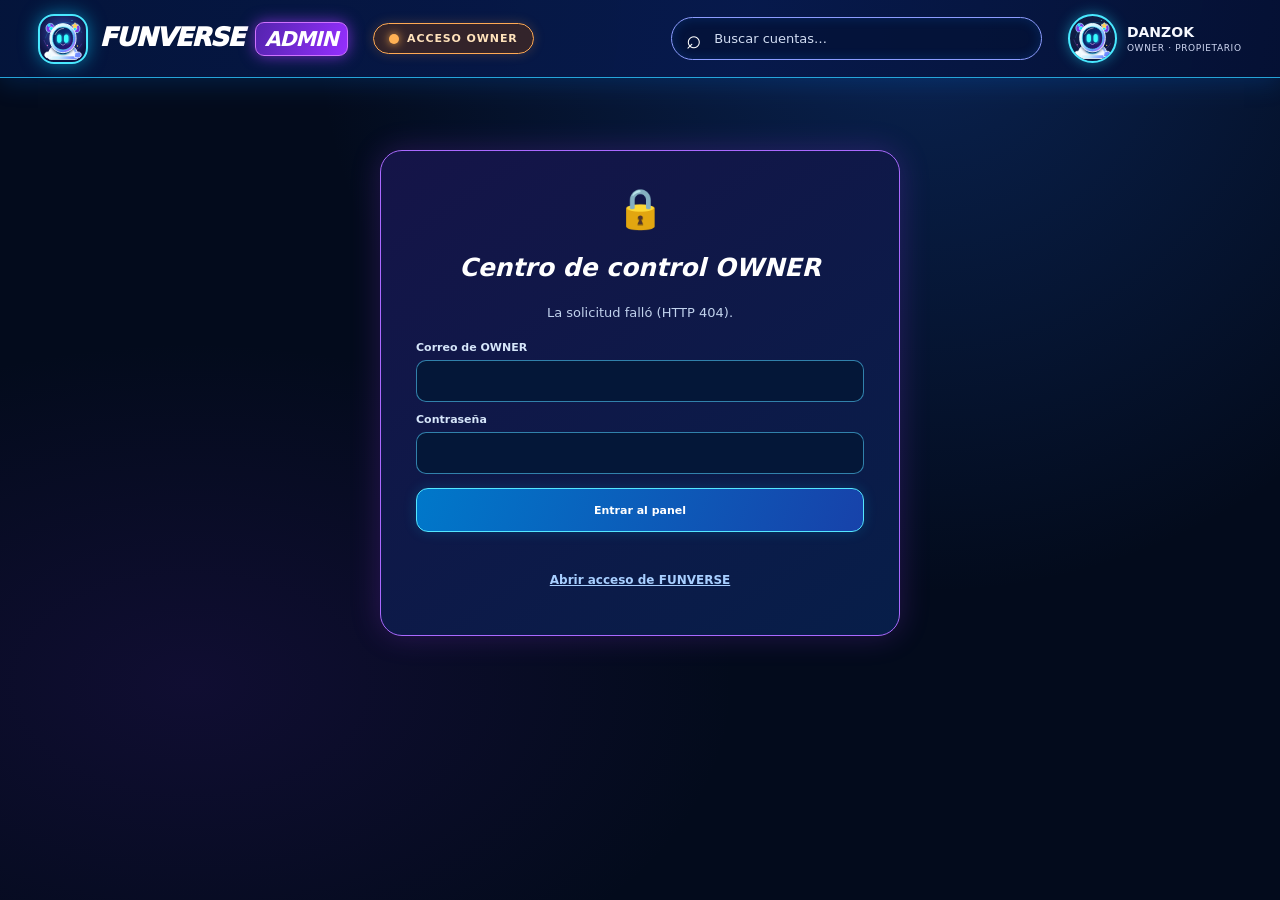
==== commit 13a30c95: "Remove local AI integration and keep FUNVERSE offline-ready" ====
--- a/admin.html
+++ b/admin.html
@@ -46,7 +46,7 @@
           <button data-admin-jump="economy" type="button"><span>✦</span> Recompensas</button>
           <button data-admin-jump="events" type="button"><span>⚡</span> Eventos</button>
           <button data-admin-jump="settings" type="button"><span>⚙</span> Apariencia</button>
-          <button data-admin-jump="ai" type="button"><span>✧</span> FUNSISTANT</button>
+
         </nav>
         <div class="admin-sidebar-footer"><span class="admin-sidebar-pulse"></span> Esta instalación es local.<br><small>Solo OWNER puede editarla.</small></div>
       </aside>
@@ -61,20 +61,20 @@
             <article class="admin-stat-card"><span>CUENTAS REGISTRADAS</span><b id="admin-users-count">—</b><small id="admin-player-section-count">Cuentas de esta instalación</small></article>
             <article class="admin-stat-card stat-purple"><span>CUENTAS SUSPENDIDAS</span><b id="admin-banned-count">—</b><small>Solo OWNER puede moderar</small></article>
             <article class="admin-stat-card"><span>SITIO WEB</span><b id="admin-site-state">Comprobando</b><small id="admin-web-detail">Node · puerto 3000 · local</small></article>
-            <article class="admin-stat-card stat-purple"><span>FUNSISTANT</span><b id="admin-ai-state">Comprobando</b><small id="admin-model-name">FUN 2.1 UNIVERSE</small></article>
+
           </div>
           <div class="admin-overview-grid">
             <article class="admin-panel-card">
               <div class="admin-panel-title"><span>◉</span><div><h2>Estado de servicios</h2><small>Conexiones locales</small></div></div>
               <div class="admin-health-row"><span class="admin-health-icon">🌐</span><span><b>FUNVERSE</b><small id="admin-web-detail-copy">Servidor local · 127.0.0.1:3000</small></span><i class="admin-health-dot" id="admin-health-dot" data-state="offline"></i></div>
-              <div class="admin-health-row"><span class="admin-health-icon">🤖</span><span><b>FUNSISTANT</b><small id="admin-ai-detail">El motor se inicia al usar el chat para evitar congelar la página.</small></span><i class="admin-health-dot" id="admin-ai-health-dot" data-state="offline"></i></div>
-              <p class="admin-honesty-note" id="admin-bridge-detail">127.0.0.1:9931 · conexión local</p>
+
+
             </article>
             <article class="admin-panel-card admin-quick-card">
               <div class="admin-panel-title"><span>⚡</span><div><h2>Accesos rápidos</h2><small>Herramientas de OWNER</small></div></div>
               <button class="admin-quick-action" data-admin-jump="events" type="button"><span>📣</span> Lanzar anuncio o evento</button>
               <button class="admin-quick-action" data-admin-jump="players" type="button"><span>🛡️</span> Administrar cuentas</button>
-              <button class="admin-quick-action" data-admin-jump="ai" type="button"><span>🤖</span> Editar FUNSISTANT</button>
+
             </article>
             <article class="admin-panel-card admin-active-event">
               <div class="admin-panel-title"><span>✦</span><div><h2>ADMIN ABUSE</h2><small>Evento manual</small></div><span class="admin-event-badge" id="admin-event-badge" data-state="idle">EN ESPERA</span></div>
@@ -141,26 +141,7 @@
           </article>
         </section>
 
-        <section class="admin-dashboard-section admin-section" id="ai">
-          <div class="admin-section-heading"><div><span class="admin-eyebrow">ASISTENTE LOCAL</span><h2>FUNSISTANT</h2></div><a class="admin-outline-button" href="http://127.0.0.1:9931/" target="_blank" rel="noopener noreferrer">Abrir servidor local ↗</a></div>
-          <div class="admin-settings-grid">
-            <article class="admin-panel-card">
-              <div class="admin-panel-title"><span>🤖</span><div><h3>Modelo y perfil</h3><small>Los perfiles cambian instrucciones. Los pesos GGUF se administran en assets.</small></div></div>
-              <label>Perfil<select id="admin-ai-profile"><option value="fun-1.0">FUN 1.0</option><option value="fun-2.1-universe">FUN 2.1 UNIVERSE</option></select></label>
-              <label>Archivo GGUF<select id="admin-ai-model-file"></select></label>
-              <p id="admin-ai-config-note" class="admin-honesty-note">FUN 1.0 y FUN 2.1 son perfiles; para un modelo distinto hace falta otro archivo GGUF.</p>
-            </article>
-            <article class="admin-panel-card">
-              <div class="admin-panel-title"><span>✎</span><div><h3>Personalidad e instrucciones</h3><small>Se aplican a las próximas respuestas.</small></div></div>
-              <label for="admin-ai-instructions">Instrucciones de FUNSISTANT</label>
-              <textarea id="admin-ai-instructions" maxlength="24000" rows="10"></textarea>
-              <div class="admin-actions"><button class="admin-primary-button" id="admin-ai-save" type="button">Guardar instrucciones</button><button class="admin-secondary-button" id="admin-ai-apply" type="button">Guardar y cambiar modelo</button></div>
-              <p class="admin-card-status" id="admin-ai-save-status" role="status" aria-live="polite"></p>
-            </article>
-          </div>
-        </section>
-
-        <footer class="admin-section-heading"><a class="admin-back-link" href="/">← Volver a FUNVERSE</a><a class="admin-back-link" href="/chat.html">Abrir chat con FUNSISTANT →</a></footer>
+        <footer class="admin-section-heading"><a class="admin-back-link" href="/">← Volver a FUNVERSE</a></footer>
       </main>
     </div>
   </div>
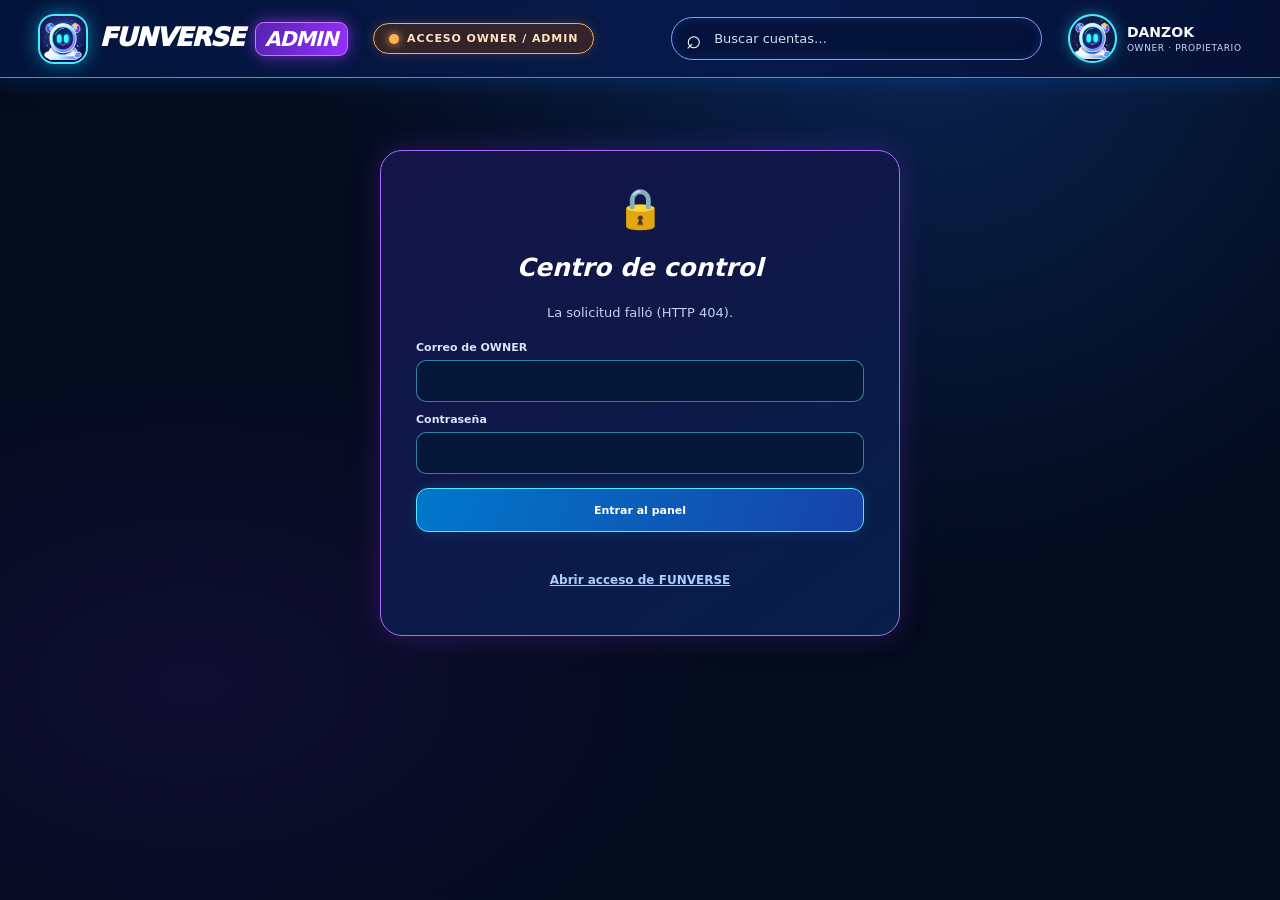
==== commit 655167d7: "Make chat functional and add admin event controls" ====
--- a/admin.html
+++ b/admin.html
@@ -16,15 +16,15 @@
         <img class="admin-brand-icon" src="/assets/funverse-astronaut.svg" alt="">
         <span class="admin-brand-name">FUNVERSE <b>ADMIN</b></span>
       </a>
-      <span class="admin-live-badge" id="admin-live-badge" data-state="locked"><i></i><span id="admin-top-status">ACCESO OWNER</span></span>
+      <span class="admin-live-badge" id="admin-live-badge" data-state="locked"><i></i><span id="admin-top-status">ACCESO OWNER / ADMIN</span></span>
       <label class="admin-search"><span aria-hidden="true">⌕</span><input id="admin-search" type="search" placeholder="Buscar cuentas…" autocomplete="off" aria-label="Buscar jugadores"></label>
-      <div class="admin-user-chip"><img id="admin-owner-avatar" src="/assets/funverse-astronaut.svg" alt=""><span><b id="admin-owner-name">DANZOK</b><small>OWNER · PROPIETARIO</small></span></div>
+      <div class="admin-user-chip"><img id="admin-owner-avatar" src="/assets/funverse-astronaut.svg" alt=""><span><b id="admin-owner-name">DANZOK</b><small id="admin-role-label">OWNER · PROPIETARIO</small></span></div>
     </header>
 
     <section class="admin-gate" id="admin-gate" hidden>
       <span class="admin-gate-icon" aria-hidden="true">🔒</span>
-      <h1>Centro de control OWNER</h1>
-      <p id="admin-gate-message">Inicia sesión con la única cuenta propietaria de esta instalación.</p>
+      <h1>Centro de control</h1>
+      <p id="admin-gate-message">Inicia sesión con tu cuenta OWNER o ADMIN.</p>
       <form class="admin-login-form" id="admin-login-form">
         <label>Correo de OWNER<input name="email" type="email" autocomplete="username" required></label>
         <label>Contraseña<input name="password" type="password" autocomplete="current-password" required></label>
@@ -43,6 +43,7 @@
           <button data-admin-jump="players" type="button"><span>♙</span> Jugadores</button>
           <button data-admin-jump="games" type="button"><span>▤</span> Juegos</button>
           <button data-admin-jump="moderation" type="button"><span>⬡</span> Moderación</button>
+          <button data-admin-jump="reports" type="button"><span>⚑</span> Denuncias</button>
           <button data-admin-jump="economy" type="button"><span>✦</span> Recompensas</button>
           <button data-admin-jump="events" type="button"><span>⚡</span> Eventos</button>
           <button data-admin-jump="settings" type="button"><span>⚙</span> Apariencia</button>
@@ -85,7 +86,7 @@
 
         <section class="admin-dashboard-section admin-section" id="players">
           <div class="admin-section-heading"><div><span class="admin-eyebrow">COMUNIDAD FUNVERSE</span><h2>Jugadores</h2></div><span class="admin-section-count" id="admin-player-section-count-copy">Cuentas locales</span></div>
-          <article class="admin-panel-card"><div class="admin-panel-title"><span>♙</span><div><h3>Cuentas registradas</h3><small>Puedes suspender o reactivar cuentas desde aquí.</small></div></div><div class="admin-users-list" id="admin-users-list"></div><p class="admin-card-status" id="admin-users-status" role="status" aria-live="polite"></p></article>
+          <article class="admin-panel-card"><div class="admin-panel-title"><span>♙</span><div><h3>Cuentas registradas</h3><small>ADMIN puede consultar las cuentas. Solo OWNER suspende y cambia roles.</small></div></div><div class="admin-users-list" id="admin-users-list"></div><p class="admin-card-status" id="admin-users-status" role="status" aria-live="polite"></p></article>
         </section>
 
         <section class="admin-dashboard-section admin-section" id="games">
@@ -95,12 +96,17 @@
 
         <section class="admin-dashboard-section admin-section" id="moderation">
           <div class="admin-section-heading"><div><span class="admin-eyebrow">SEGURIDAD Y BIENESTAR</span><h2>Moderación</h2></div></div>
-          <article class="admin-panel-card admin-moderation-note"><span aria-hidden="true">🛡️</span><div><b>Moderación de cuentas locales</b><p>Suspende una cuenta desde Jugadores. La sesión se revoca en esta instalación. No se escanean rostros ni se envían datos a terceros.</p></div><button class="admin-outline-button" data-admin-jump="players" type="button">Ver cuentas →</button></article>
+          <article class="admin-panel-card admin-moderation-note"><span aria-hidden="true">🛡️</span><div><b>Seguridad y revisión</b><p>OWNER y ADMIN revisan las denuncias. Solo OWNER puede suspender cuentas o cambiar sus roles.</p></div><button class="admin-outline-button" data-admin-jump="reports" type="button">Revisar denuncias →</button></article>
+        </section>
+
+        <section class="admin-dashboard-section admin-section" id="reports">
+          <div class="admin-section-heading"><div><span class="admin-eyebrow">REPORTES DE LA COMUNIDAD</span><h2>Denuncias</h2></div><span class="admin-section-count" id="admin-report-count">0 pendientes</span></div>
+          <article class="admin-panel-card"><div class="admin-panel-title"><span>⚑</span><div><h3>Revisión de denuncias</h3><small>OWNER y ADMIN pueden revisar y actualizar el estado.</small></div></div><div class="admin-reports-list" id="admin-reports-list"></div><p class="admin-card-status" id="admin-reports-status" role="status" aria-live="polite"></p></article>
         </section>
 
         <section class="admin-dashboard-section admin-section" id="economy">
           <div class="admin-section-heading"><div><span class="admin-eyebrow">PROGRESO LOCAL</span><h2>Recompensas</h2></div></div>
-          <article class="admin-panel-card admin-economy-note"><span class="admin-detail-icon" aria-hidden="true">✦</span><div><b>Pasaporte y puntos</b><p>Las misiones y recompensas se guardan en el navegador del jugador. No se muestran cifras globales inventadas.</p></div><a class="admin-outline-button" href="/#pasaporte">Abrir pasaporte →</a></article>
+          <article class="admin-panel-card admin-global-reward-card"><div class="admin-panel-title"><span>🎁</span><div><h3>Regalo global de XP</h3><small>Se acredita en las cuentas registradas y aparece en su pasaporte.</small></div></div><div class="admin-global-reward-controls"><label for="admin-global-reward-amount">XP por cuenta<input id="admin-global-reward-amount" type="number" min="1" max="100000" step="1" value="100"></label><button class="admin-primary-button" id="admin-global-reward-send" type="button">Regalar a todos ✦</button></div><p class="admin-card-status" id="admin-global-reward-status" role="status" aria-live="polite"></p></article>
         </section>
 
         <section class="admin-dashboard-section admin-section" id="events">
@@ -109,7 +115,8 @@
             <article class="admin-panel-card">
               <div class="admin-panel-title"><span>⚡</span><div><h3>ADMIN ABUSE</h3><small>Activa manualmente una sesión</small></div></div>
               <label>Duración<select id="admin-event-duration"><option value="30">30 minutos</option><option value="60" selected>60 minutos</option><option value="90">90 minutos</option></select></label>
-              <label>Efecto<select id="admin-event-effect"><option value="confetti">Lluvia de confeti</option><option value="rainbow">Mundo arcoíris</option><option value="big-head">Cabezas grandes</option><option value="spotlight">Luces de fiesta</option><option value="low-gravity">Gravedad lunar</option><option value="super-speed">Supervelocidad</option><option value="giant">Modo gigante</option><option value="mini">Modo mini</option><option value="meteor">Lluvia de meteoros</option><option value="bouncy">Mundo saltarín</option><option value="ufo">Visita OVNI</option><option value="pet-parade">Desfile de mascotas</option><option value="reverse-gravity">Gravedad invertida</option><option value="party-chaos">Caos de fiesta</option><option value="points-rain">Lluvia de puntos</option></select></label>
+              <label>Efectos <small>Elige hasta cinco para combinarlos (Ctrl o ⌘ para marcar varios).</small><select id="admin-event-effect" multiple size="6"><option value="confetti">Lluvia de confeti</option><option value="rainbow">Mundo arcoíris</option><option value="big-head">Cabezas grandes</option><option value="spotlight">Luces de fiesta</option><option value="low-gravity">Gravedad lunar</option><option value="super-speed">Supervelocidad</option><option value="giant">Modo gigante</option><option value="mini">Modo mini</option><option value="meteor">Lluvia de meteoros</option><option value="bouncy">Mundo saltarín</option><option value="ufo">Visita OVNI</option><option value="pet-parade">Desfile de mascotas</option><option value="reverse-gravity">Gravedad invertida</option><option value="party-chaos">Caos de fiesta</option><option value="points-rain">Lluvia de puntos</option></select></label>
+              <label>Música del evento<select id="admin-event-music"><option value="Chasing_The_Spotlight.mp3">Chasing the Spotlight</option><option value="Baneo_Masivo.mp3">Baneo Masivo</option><option value="Beyond_The_Door.mp3">Beyond the Door</option><option value="Breaking_the_Cage.mp3">Breaking the Cage</option><option value="Rewrite_the_Scene.mp3">Rewrite the Scene</option></select></label>
               <p id="admin-active-event-description-copy">El aviso global de inicio aparece durante 10 segundos.</p>
               <div class="admin-actions"><button class="admin-primary-button" id="admin-event-run" type="button">Iniciar ahora ✦</button><button class="admin-secondary-button" id="admin-event-weekly" type="button">Pausar horario semanal</button></div>
               <p class="admin-card-status" id="admin-event-status" role="status" aria-live="polite">Cargando evento…</p>
@@ -120,6 +127,15 @@
               <label>Mensaje<textarea id="admin-announcement-body" maxlength="260" rows="4" placeholder="Escribe un mensaje para la comunidad…"></textarea></label>
               <div class="admin-actions"><button class="admin-primary-button" id="admin-announcement-publish" type="button">Publicar ↗</button><button class="admin-secondary-button" id="admin-announcement-clear" type="button">Retirar</button></div>
               <p class="admin-card-status" id="admin-announcement-status" role="status" aria-live="polite"></p>
+            </article>
+            <article class="admin-panel-card">
+              <div class="admin-panel-title"><span>🎉</span><div><h3>Eventos de temporada</h3><small>Activa varias celebraciones a la vez; cada una tiene tema, reto, música y duración.</small></div></div>
+              <label>Celebración<select id="admin-season-event"><option value="0">Enero · Día de Reyes Galáctico</option><option value="1">Febrero · Festival de corazones</option><option value="2">Marzo · Primavera de colores</option><option value="3">Abril · Búsqueda de huevos espaciales</option><option value="4">Mayo · Aventuras en familia</option><option value="5">Junio · Verano con palmeras</option><option value="6">Julio · Universo de verano</option><option value="7">Agosto · Regreso a la Academia</option><option value="8">Septiembre · Fiesta de México</option><option value="9">Octubre · Halloween de nebulosa</option><option value="10">Noviembre · Día de Muertos</option><option value="11">Diciembre · Navidad cósmica</option></select></label>
+              <label>Música<select id="admin-season-music"><option value="Chasing_The_Spotlight.mp3">Chasing the Spotlight</option><option value="Baneo_Masivo.mp3">Baneo Masivo</option><option value="Beyond_The_Door.mp3">Beyond the Door</option><option value="Breaking_the_Cage.mp3">Breaking the Cage</option><option value="Rewrite_the_Scene.mp3">Rewrite the Scene</option></select></label>
+              <p>La celebración cambia el fondo y el reto del mes, muestra un anuncio de DANZOK por 10 segundos y deja activa su música.</p>
+              <div class="admin-actions"><button class="admin-primary-button" id="admin-season-launch" type="button">Lanzar celebración ✦</button></div>
+              <div id="admin-season-active-list" class="admin-season-active-list"><p class="admin-empty">No hay eventos de temporada activos.</p></div>
+              <p class="admin-card-status" id="admin-season-status" role="status" aria-live="polite"></p>
             </article>
           </div>
         </section>
--- a/adminpanelstyle.css
+++ b/adminpanelstyle.css
@@ -271,4 +271,25 @@
 .admin-user-identity .admin-user-role { color: #b9a5ff; font-size: 8px; font-weight: 800; letter-spacing: .05em; }.admin-shell [hidden] { display: none !important; }.admin-live-badge[data-state="locked"] { border-color: #ffaa54; color: #ffe2bb; background: #61301180; box-shadow: 0 0 12px #ff9d3838; }
 .admin-live-badge[data-state="locked"] i { background: #ffb154; box-shadow: 0 0 10px #ffad4e; }
 .admin-live-badge[data-state="offline"] { border-color: #ff708b; color: #ffd0d8; background: #58132699; box-shadow: 0 0 12px #ff5d7838; }
-.admin-live-badge[data-state="offline"] i { background: #ff708b; box-shadow: 0 0 10px #ff708b; }+.admin-live-badge[data-state="offline"] i { background: #ff708b; box-shadow: 0 0 10px #ff708b; }
+.admin-user-row .admin-role-select { width: auto; min-width: 96px; max-width: 122px; min-height: 36px; padding: 7px 9px; flex: 0 0 auto; }
+.admin-reports-list { display: grid; gap: 12px; margin-top: 14px; }
+.admin-report-card { display: grid; gap: 9px; padding: 14px; border: 1px solid #51d5ff62; border-radius: 15px; background: linear-gradient(110deg, #092b60, #101b50); }
+.admin-report-heading { display: flex; flex-wrap: wrap; align-items: center; justify-content: space-between; gap: 8px; }
+.admin-report-heading b { color: #f4f8ff; }
+.admin-report-heading span { padding: 4px 8px; border-radius: 20px; background: #9655ff32; color: #d8beff; font-size: 10px; font-weight: 800; }
+.admin-report-card p { margin: 0; color: #d5e5fa; line-height: 1.55; overflow-wrap: anywhere; }
+.admin-report-card small { color: #9dbce0; overflow-wrap: anywhere; }
+.admin-report-status { display: grid; grid-template-columns: 90px minmax(140px, 220px); align-items: center; gap: 8px; color: #b8d0ee; font-size: 11px; }
+@media (max-width: 760px) { .admin-user-row { flex-wrap: wrap; } .admin-user-row .admin-user-identity { flex: 1 1 calc(100% - 65px); } .admin-user-row .admin-role-select { margin-left: 60px; } }.admin-user-reports-count { color: #ffcd86; font-size: 10px; }
+.admin-user-xp { flex: 1 1 100%; margin-left: 61px; color: #dbebff; }
+.admin-user-xp > summary { width: fit-content; padding: 5px 9px; border: 1px solid #42dfff64; border-radius: 16px; color: #8ff1ff; background: #0b3974; font-size: 10px; font-weight: 800; cursor: pointer; }
+.admin-xp-controls { display: flex; flex-wrap: wrap; align-items: end; gap: 10px; margin-top: 10px; }
+.admin-xp-form { display: flex; align-items: end; gap: 7px; }
+.admin-xp-form label { display: grid; gap: 5px; color: #a9c9e8; font-size: 10px; }
+.admin-xp-form input { width: 95px !important; min-width: 95px; min-height: 34px !important; padding: 6px 8px !important; }
+.admin-xp-form button, .admin-reset-progress { min-height: 34px; padding: 7px 10px; border: 1px solid #57dfff75; border-radius: 10px; color: #fff; background: #0b3974; font: 800 10px Arial, sans-serif; cursor: pointer; }
+.admin-reset-progress { border-color: #ff9aab75; color: #ffc5ce; background: #57244d; }
+.admin-xp-form button:disabled, .admin-reset-progress:disabled { opacity: .6; cursor: wait; }
+@media (max-width: 760px) { .admin-user-xp { margin-left: 0; } .admin-xp-controls { align-items: stretch; } .admin-xp-form { flex: 1 1 100%; } }
+.admin-panel-card select[multiple]{min-height:150px!important;line-height:1.8}.admin-panel-card label small{color:#9eb9da;font-size:10px;font-weight:500}.admin-global-reward-card{max-width:760px}.admin-global-reward-controls{display:flex;align-items:end;gap:12px;max-width:520px}.admin-global-reward-controls label{flex:1;margin:0!important}.admin-global-reward-controls button{min-height:40px;white-space:nowrap}.admin-season-active-list{display:grid;gap:8px;margin-top:12px}.admin-season-list-heading{color:#9cefff;font-size:11px}.admin-season-active-row{display:flex;align-items:center;justify-content:space-between;gap:10px;padding:9px 11px;border:1px solid #4acfff57;border-radius:12px;background:#061d46;color:#eaf5ff;font-size:10px}.admin-season-active-row span{overflow-wrap:anywhere}.admin-season-stop{flex:0 0 auto;padding:6px 9px;border:1px solid #ff99ad80;border-radius:10px;background:#58213e;color:#ffd5de;font:700 10px Arial,sans-serif;cursor:pointer}.admin-season-stop:disabled{opacity:.55;cursor:wait}.admin-season-active-list .admin-empty{margin:0;color:#9fb9d8;font-size:10px}@media(max-width:540px){.admin-global-reward-controls{align-items:stretch;flex-direction:column}.admin-global-reward-controls button{width:100%}.admin-season-active-row{align-items:flex-start;flex-direction:column}}
